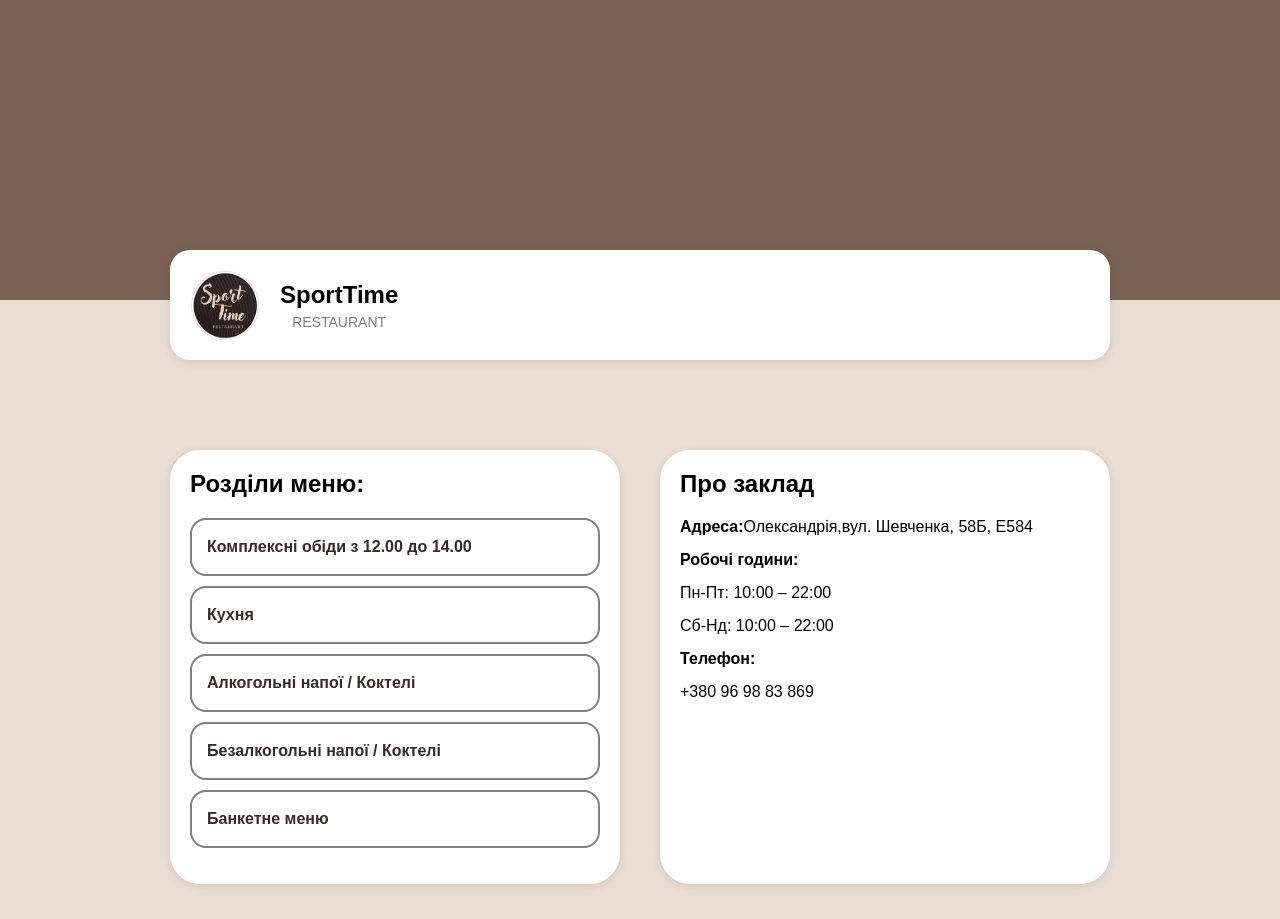
==== index.html @ 86853b7a "Add files via upload" ====
<!DOCTYPE html>
<html lang="uk">
  <head>
    <meta charset="UTF-8" />
    <meta name="viewport" content="width=device-width, initial-scale=1.0" />
    <link rel="stylesheet" href="style.css" />
    <title>SportTime</title>
  </head>
  <body>
    <!-- Хедер -->
    <div class="header">
      <div class="header-bg"></div>
    </div>

    <!-- Інформація про ресторан -->
    <div class="container">
      <div class="restaurant-info">
        <img
          src="/Снимок экрана 2025-01-13 015839.png"
          alt="Логотип"
          class="logo"
        />
        <div class="restaurant-details">
          <h1>SportTime</h1>
          <p>RESTAURANT</p>
        </div>
      </div>

      <!-- Основний контент -->
      <div class="content">
        <!-- Секція меню -->
        <div class="menu-sections">
          <h2>Розділи меню:</h2>
          <ul>
            <li>
              <a href="">Комплексні обіди з 12.00 до 14.00</a>
            </li>
            <li><a href="/index2.html">Кухня</a></li>
            <li><a href="/index3.html">Алкогольні напої / Коктелі</a></li>
            <li><a href="/index4.html">Безалкогольні напої / Коктелі</a></li>
            <li><a href="/index5.html">Банкетне меню</a></li>
          </ul>
        </div>

        <!-- Секція про заклад -->
        <div class="about-restaurant">
          <h2>Про заклад</h2>
          <ul>
            <li>
              <strong>Адреса:</strong>Олександрія,вул. Шевченка, 58Б, E584
            </li>
            <li><strong>Робочі години:</strong></li>
            <p>Пн-Пт: 10:00 – 22:00</p>
            <p>Сб-Нд: 10:00 – 22:00</p>
            <li><strong>Телефон:</strong></li>
            <p>+380 96 98 83 869</p>
            <!-- <li><strong>Соц мережі:</strong></li> -->
            <!-- <p><a href="">Instagram</a></p> -->
          </ul>
        </div>
      </div>
    </div>
  </body>
</html>
---- style.css ----
/* style1.css */

html {
  overflow-x: hidden;
}
body {
  margin: 0;

  width: 100%;
  font-family: Arial, sans-serif;
  background-color: #eaddd3;
}

.container {
  max-width: 1000px;
  margin: 0 auto;
  padding: 5px;
}

/* -----------Хедер --------------------*/
.header {
  background-color: #796254;
  height: 300px;
  position: relative;
  width: 100%;
  max-width: 100vw; /* Не дозволяє виходити за ширину вікна */
  overflow: hidden;
}

.header-bg {
  width: 100%;
  height: auto;
  position: absolute;
  top: 0;
  left: 0;
  transform: none; /* Видаляємо зсув */
}

.header-bg img {
  width: 100%;
  height: 100%;
  object-fit: cover;
}

/* Інформація про ресторан */
.restaurant-info {
  display: flex;
  align-items: center;
  background-color: white;
  padding: 20px;
  max-width: 90%;
  margin: 0 auto;
  text-align: center;
  border-radius: 20px;
  box-shadow: 0 2px 10px rgba(0, 0, 0, 0.1);
  transform: translateY(-50%);
  margin-bottom: 5px;
}

.logo {
  width: 70px;
  height: 70px;
  border-radius: 50%;
  margin-right: 20px;
}

.restaurant-details h1 {
  margin: 0;
  font-size: 24px;
  font-weight: bold;
}

.restaurant-details p {
  margin: 5px 0 0;
  color: gray;
  font-size: 14px;
}

/* Основний контент */
.content {
  display: flex;
  justify-content: space-between;
  margin-top: 5px;
  padding: 10px;
}

/* Розділи меню */
.menu-sections {
  background-color: white;
  border-radius: 30px;
  padding: 20px;
  box-shadow: 0 2px 10px rgba(0, 0, 0, 0.1);
  width: 48%;
  margin: 20px;
}

.menu-sections h2 {
  margin-top: 0;
}

.menu-sections ul {
  list-style: none;
  padding: 0;
  display: flex;
  flex-direction: column;
  gap: 10px; /* Відстань між кнопками */
}

.menu-sections li {
  width: 100%; /* Встановлюємо ширину елементів списку */
}

.menu-sections a {
  display: block; /* Дозволяє кнопкам займати весь простір */
  text-align: left; /* Вирівнювання тексту по центру */
  padding: 18px 15px;
  border: 2px solid grey;
  border-radius: 16px;
  text-decoration: none;
  color: #352a28;
  font-weight: bold;
  transition: background-color 0.3s, color 0.3s;
  width: 100%; /* Ширина кнопки дорівнює ширині батьківського контейнера */
  box-sizing: border-box; /* Ураховує padding у ширині */
}

.menu-sections a:hover {
  background-color: #c4b6ab;
  color: white;
}

/* Про заклад */
.about-restaurant {
  background-color: white;
  border-radius: 30px;
  padding: 20px;
  margin: 20px;
  box-shadow: 0 2px 10px rgba(0, 0, 0, 0.1);
  width: 48%;
}

.about-restaurant h2 {
  margin-top: 0;
}

.about-restaurant ul {
  list-style: none;
  padding: 0;
  margin: 0;
}

.about-restaurant li {
  margin-bottom: 15px;
}

.about-restaurant p {
  margin: 15px 0;
}

.about-restaurant a {
}
@media (max-width: 786px) {
  /* Для планшетів і великих телефонів */
  .container {
    width: 100%;
    padding: 10px 0 10px 0;
  }

  .header {
    height: 220px;
  }

  .header-bg img {
    max-height: 140px;
  }

  .restaurant-info {
    width: 90%;
    padding: 15px;
    flex-direction: column;
    width: 100%;
    text-align: center;
  }
  .content {
    flex-direction: column;
  }
  .menu-sections,
  .about-restaurant {
    width: 90%;
    padding: 18px;
  }

  .menu-sections a {
    font-size: 15px;
    padding: 14px;
  }
}
@media (max-width: 480px) {
  /* Для стандартних телефонів */
  .container {
    width: 100%;
    padding: 10px 0 10px 0;
  }

  .header {
    height: 170px;
  }

  .header-bg img {
    max-height: 110px;
  }

  .restaurant-info {
    width: 92%;
    padding: 12px;
  }

  .menu-sections,
  .about-restaurant {
    width: 92%;
    padding: 14px;
  }

  .menu-sections a {
    font-size: 13px;
    padding: 11px;
  }
}
@media (max-width: 576px) {
  /* Для маленьких телефонів */
  .container {
    width: 100%;
    padding: 10px 0 10px 0;
  }

  /* Хедер */
  .header {
    height: 180px;
  }

  .header-bg img {
    max-height: 120px;
  }

  /* Інформація про ресторан */
  .restaurant-info {
    width: 90%;
    padding: 15px;
    text-align: center;
  }

  .restaurant-details h1 {
    font-size: 20px;
  }

  .restaurant-details p {
    font-size: 12px;
  }

  /* Карточки меню */
  .menu-sections,
  .about-restaurant {
    width: 90%;
    margin: 10px auto;
    padding: 15px;
    border-radius: 20px;
  }

  .menu-sections a {
    font-size: 14px;
    padding: 12px;
  }
}

@media (max-width: 400px) {
  /* Для дуже маленьких екранів */
  .header {
    height: 150px;
  }

  .header-bg img {
    max-height: 100px;
  }

  .restaurant-info {
    width: 95%;
    padding: 10px;
  }

  .menu-sections,
  .about-restaurant {
    width: 95%;
    padding: 12px;
  }

  .menu-sections a {
    font-size: 12px;
    padding: 10px;
  }
}
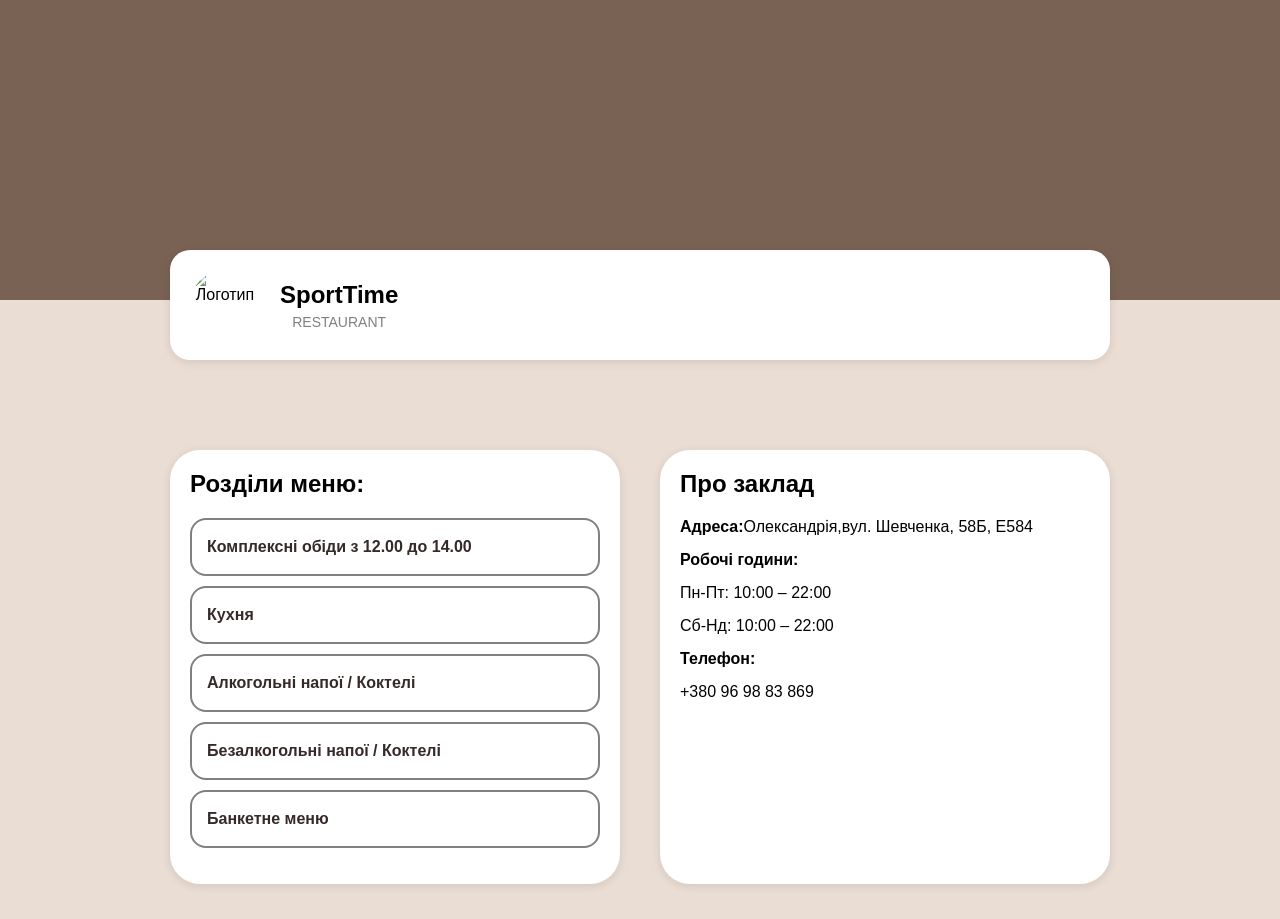
==== commit abbf9616: "Add files via upload" ====
--- a/index.html
+++ b/index.html
@@ -15,11 +15,7 @@
     <!-- Інформація про ресторан -->
     <div class="container">
       <div class="restaurant-info">
-        <img
-          src="/Снимок экрана 2025-01-13 015839.png"
-          alt="Логотип"
-          class="logo"
-        />
+        <img src="header/logo.png" alt="Логотип" class="logo" />
         <div class="restaurant-details">
           <h1>SportTime</h1>
           <p>RESTAURANT</p>
@@ -35,10 +31,10 @@
             <li>
               <a href="">Комплексні обіди з 12.00 до 14.00</a>
             </li>
-            <li><a href="/index2.html">Кухня</a></li>
-            <li><a href="/index3.html">Алкогольні напої / Коктелі</a></li>
-            <li><a href="/index4.html">Безалкогольні напої / Коктелі</a></li>
-            <li><a href="/index5.html">Банкетне меню</a></li>
+            <li><a href="index2.html">Кухня</a></li>
+            <li><a href="index3.html">Алкогольні напої / Коктелі</a></li>
+            <li><a href="index4.html">Безалкогольні напої / Коктелі</a></li>
+            <li><a href="index5.html">Банкетне меню</a></li>
           </ul>
         </div>
 
